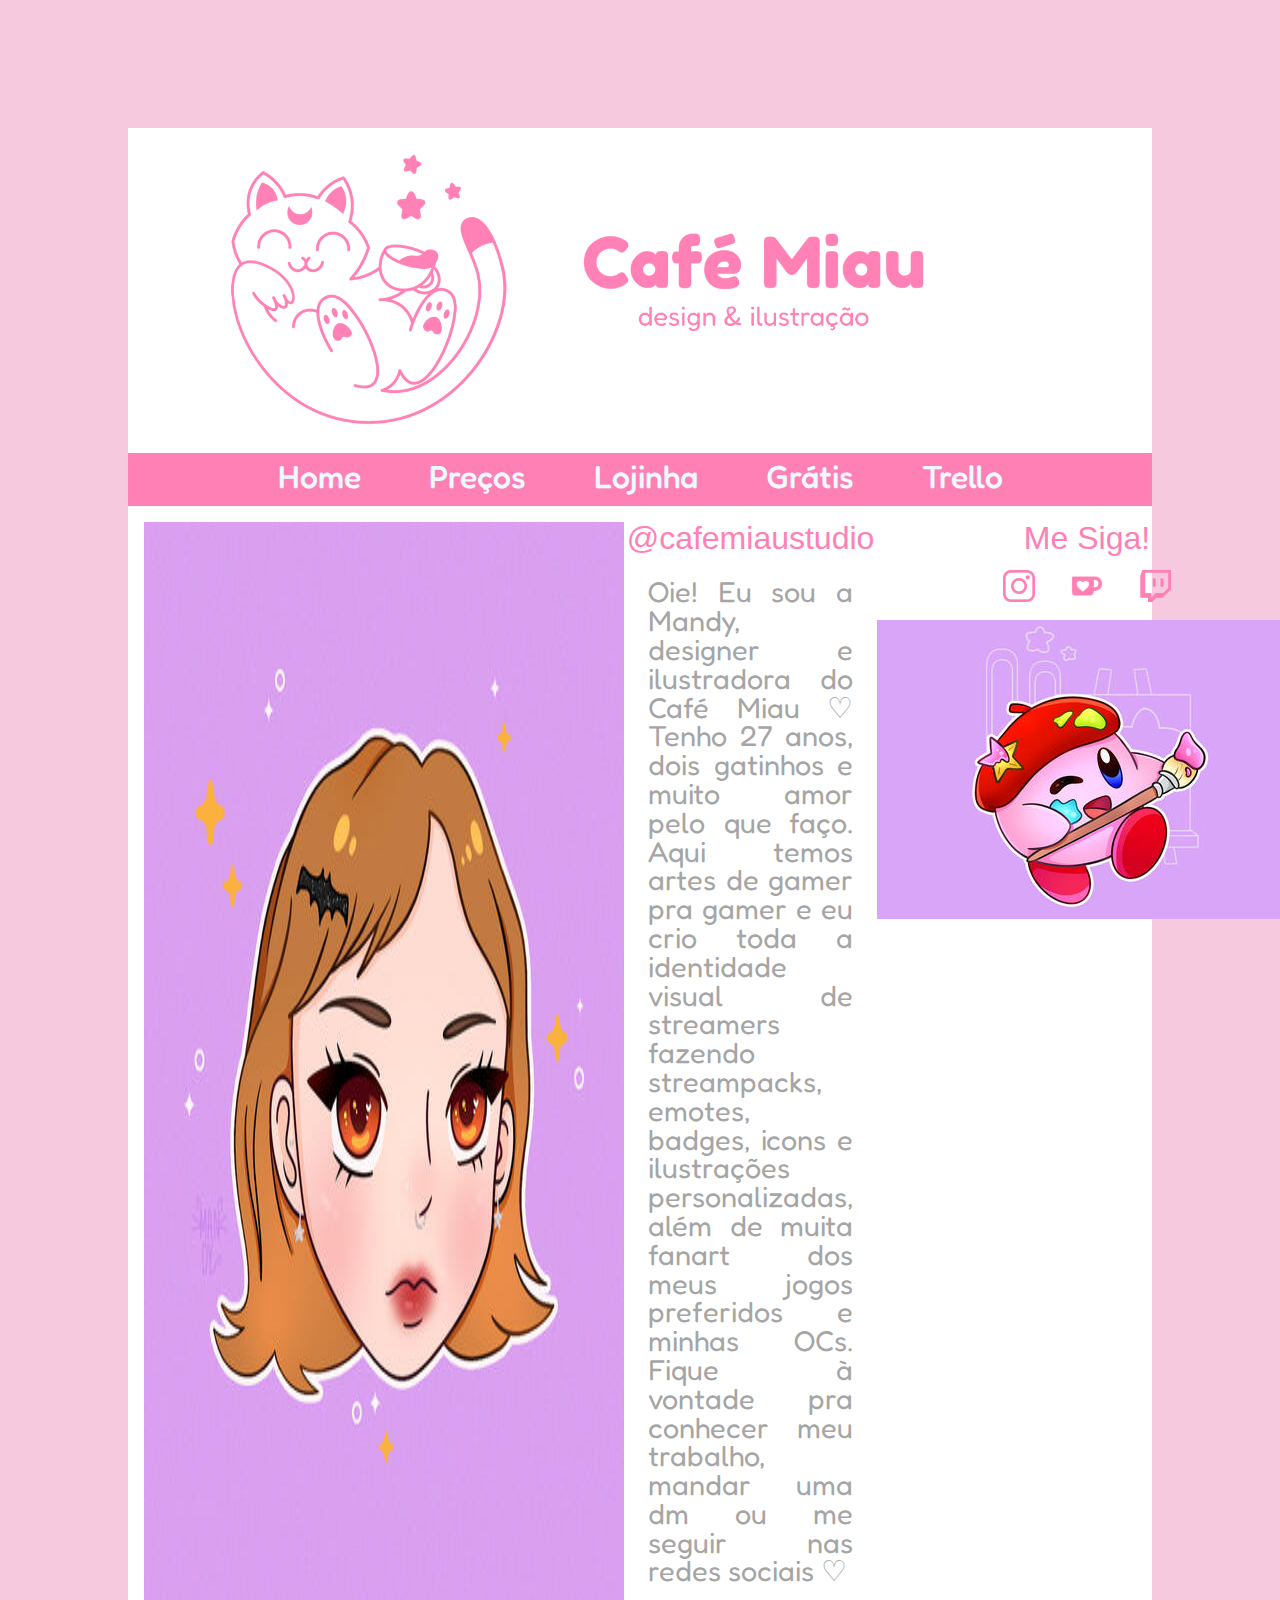
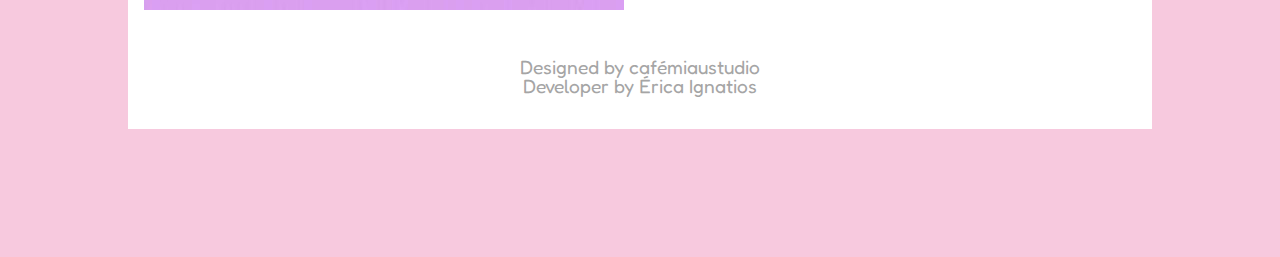
==== index.html @ a3ed338f "first commit" ====
<!DOCTYPE html>
<html lang="pt-br">

<head>
    <meta charset="UTF-8">
    <meta name="viewport" content="width=device-width, initial-scale=1.0">
    <title>Café Miau Studio</title>
    <link rel="stylesheet" href="./reset.css">
    <link rel="stylesheet" href="./style.css">
</head>

<body>
    <header class="cabecalho">
        <img class="cabecalho__banner" src="./assets/image02.png" alt="Logo Café Miau Studio">

        <nav class="menu">
            <ul>
                <li class="menu__item"><a class="menu_link" href="#">Home</a></li>
                <li class="menu__item"><a class="menu_link" href="#">Preços</a></li>
                <li class="menu__item"><a class="menu_link" href="https://ko-fi.com/cafemiaustudio/shop" target="_blank">Lojinha</a></li>
                <li class="menu__item"><a class="menu_link" href="https://ko-fi.com/cafemiaustudio/shop/freebies" target="_blank">Grátis</a></li>
                <li class="menu__item"><a class="menu_link" href="https://trello.com/b/byEwQOqZ/mandys-commissions" target="_blank">Trello</a></li>
            </ul>
        </nav>
    </header>

    <section class="about">
        <img src="./assets/image04.jpg" alt="Desenho da Mandy">
        <div class="about__texto">
            <h6>@cafemiaustudio</h6>
            <p class="about__texto-paragrafo">Oie! Eu sou a Mandy, designer e ilustradora do Café Miau ♡ Tenho 27 anos,
                dois
                gatinhos
                e muito amor pelo que faço. Aqui temos artes de gamer pra gamer e eu crio toda a identidade visual de
                streamers fazendo streampacks, emotes, badges, icons e ilustrações personalizadas, além de muita fanart
                dos
                meus jogos preferidos e minhas OCs. Fique à vontade pra conhecer meu trabalho, mandar uma dm ou me
                seguir
                nas redes sociais ♡</p>
        </div>
        <div class="redes-sociais">
            <h6>Me Siga!</h6>

            <div class="redes-sociais-icons">
                <img class="redes-sociais-imagens" src="./assets/instagram (1).png" alt="Logo do Instagram">

                <img class="redes-sociais-imagens" src="./assets/ko-fi.png" alt="Logo do Ko-fi">

                <img class="redes-sociais-imagens" src="./assets/twitch (1).png" alt="Logo da Twitch">
            </div>


            <img src="./assets/image05.jpg" alt="Kirby ilustrado">
        </div>
    </section>

    <footer class="rodape">
        <p class="rodape__texto">Designed by cafémiaustudio</p>
        <p class="rodape__texto">Developer by Érica Ignatios</p>
    </footer>
</body>

</html>
---- style.css ----
@import url('https://fonts.googleapis.com/css2?family=Fredoka:wght@300..700&display=swap');

@import url('https://fonts.googleapis.com/css?family=Fredoka One' rel='stylesheet');

:root {
    --cor-primaria: #ff80b5;
    --cor-background: #f7c9de;
    --cor-texto: #a5a5a5;
    --fonte-texto: "Fredoka", sans-serif;
    --fonte-titulo: "Fredoka One", sans-serif;
}

body {
    font-family: var(--fonte-texto);
    text-align: justify;
    background: var(--cor-background);
    
}

header {
    background: white;
    margin: 8rem;
    margin-bottom: 0;
}

.cabecalho__banner {
    max-width: 100vh;
}

.menu {
    background: var(--cor-primaria);
    line-height: 3rem;
    display: flex;
    flex-direction: row;
    justify-content: center;
}

.menu__item {
    display: inline;
    padding: 2rem;
    justify-content: space-around;
}


.menu_link {
    color: aliceblue;
    text-decoration: none;
    font-size: 2rem;
    font-weight: 500;
}

/* menu em celular */

@media(max-width: 600px) {
    .menu {
        background: var(--cor-primaria);
        display: flex;
    }

    .menu_link {
        color: aliceblue;
        text-decoration: none;
        font-size: 1.5rem;

    }
}

.about {
    background: white;
    margin: 8rem;
    margin-top: 0;
    margin-bottom: 0;
    padding: 1rem;
    display: flex;
}

h6 {
    color: var(--cor-primaria);
    font-size: 2rem;
    font-weight: 500;
    font-family: var(--fonte-titulo);
    text-align: center;
}

.about__texto-paragrafo{
    font-size: 1.8rem;
    padding: 1.5rem;
    color: var(--cor-texto);
    
}

.redes-sociais-imagens{
    display: inline;
    max-width:32px;
    max-height:32px;
    width: auto;
    height: auto;
    padding: 1rem;
}

.redes-sociais-icons{
    text-align: center;
}

.rodape{
    background: white;
    margin: 8rem;
    margin-top: 0;
    color: var(--cor-texto);
    text-align: center;
    padding: 2rem;
    font-size: 1.2rem;

}
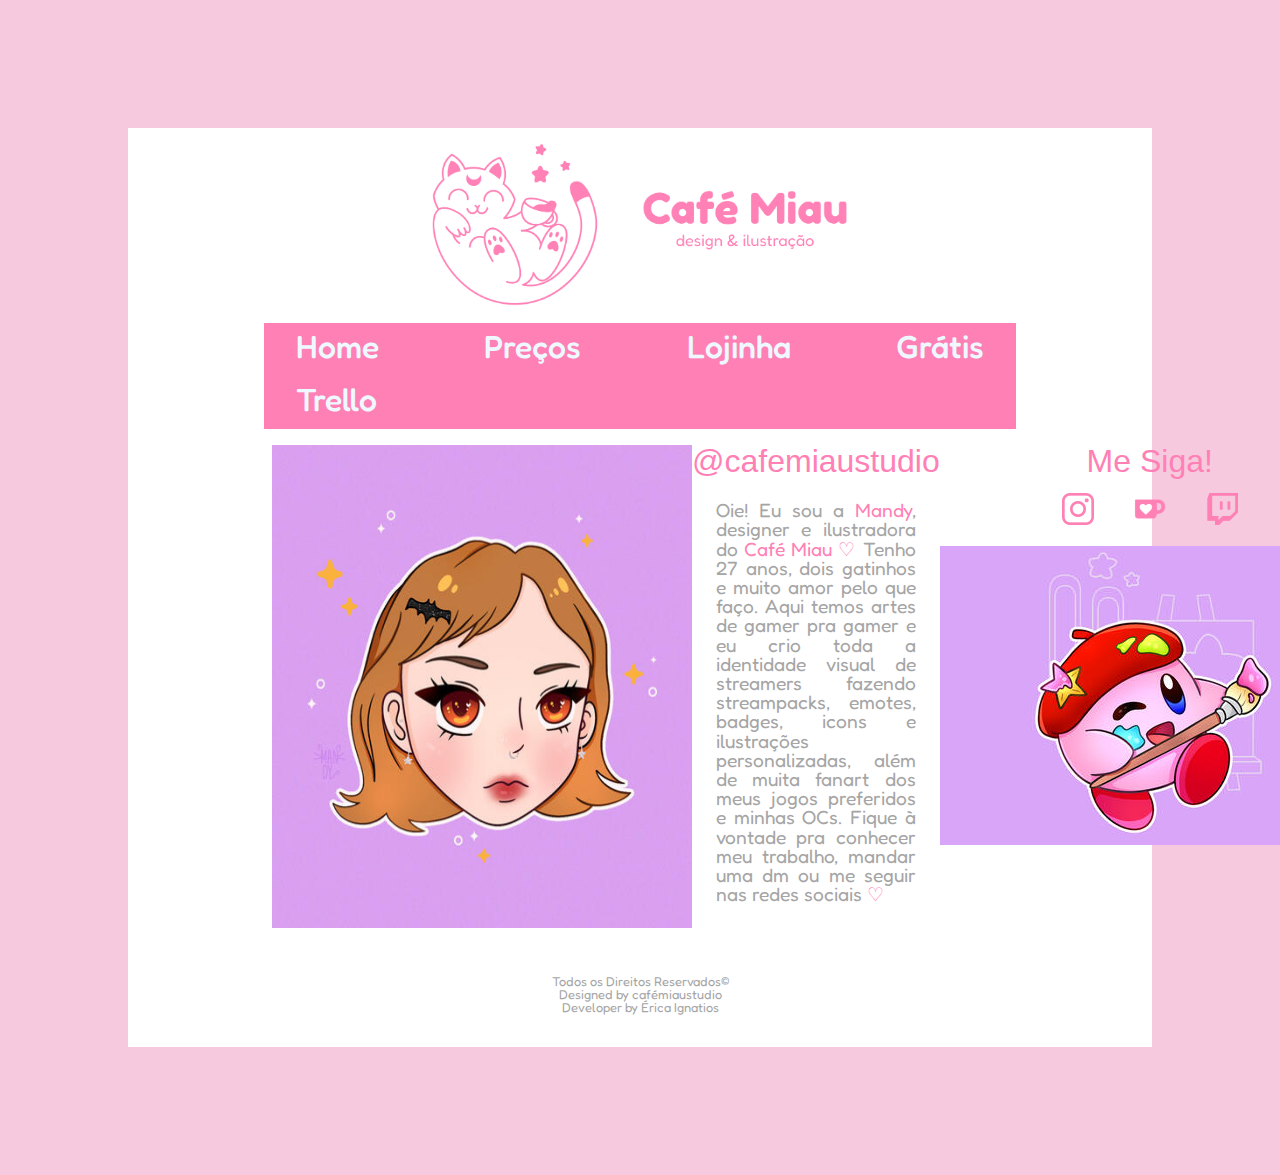
==== commit ea48e35b: "Organizando index html" ====
--- a/index.html
+++ b/index.html
@@ -4,60 +4,78 @@
 <head>
     <meta charset="UTF-8">
     <meta name="viewport" content="width=device-width, initial-scale=1.0">
+
+    <!-- <link rel="shortcut icon" href="./assets/Favicon.png" type="image/x-icon"> -->
     <title>Café Miau Studio</title>
+
     <link rel="stylesheet" href="./reset.css">
     <link rel="stylesheet" href="./style.css">
 </head>
 
 <body>
-    <header class="cabecalho">
-        <img class="cabecalho__banner" src="./assets/image02.png" alt="Logo Café Miau Studio">
+    <div class="inner">
+        <header class="cabecalho">
+            <img class="cabecalho__banner" src="./assets/image02.png" alt="Logo Café Miau Studio">
 
-        <nav class="menu">
-            <ul>
-                <li class="menu__item"><a class="menu_link" href="#">Home</a></li>
-                <li class="menu__item"><a class="menu_link" href="#">Preços</a></li>
-                <li class="menu__item"><a class="menu_link" href="https://ko-fi.com/cafemiaustudio/shop" target="_blank">Lojinha</a></li>
-                <li class="menu__item"><a class="menu_link" href="https://ko-fi.com/cafemiaustudio/shop/freebies" target="_blank">Grátis</a></li>
-                <li class="menu__item"><a class="menu_link" href="https://trello.com/b/byEwQOqZ/mandys-commissions" target="_blank">Trello</a></li>
-            </ul>
-        </nav>
-    </header>
+            <nav class="menu">
+                <ul>
+                    <li class="menu__item"><a class="menu_link" href="./index.html">Home</a></li>
+                    <li class="menu__item"><a class="menu_link" href="/precos.html">Preços</a></li>
+                    <li class="menu__item"><a class="menu_link" href="https://ko-fi.com/cafemiaustudio/shop"
+                            target="_blank">Lojinha</a></li>
+                    <li class="menu__item"><a class="menu_link" href="https://ko-fi.com/cafemiaustudio/shop/freebies"
+                            target="_blank">Grátis</a></li>
+                    <li class="menu__item"><a class="menu_link" href="https://trello.com/b/byEwQOqZ/mandys-commissions"
+                            target="_blank">Trello</a></li>
+                </ul>
+            </nav>
+        </header>
 
-    <section class="about">
-        <img src="./assets/image04.jpg" alt="Desenho da Mandy">
-        <div class="about__texto">
-            <h6>@cafemiaustudio</h6>
-            <p class="about__texto-paragrafo">Oie! Eu sou a Mandy, designer e ilustradora do Café Miau ♡ Tenho 27 anos,
-                dois
-                gatinhos
-                e muito amor pelo que faço. Aqui temos artes de gamer pra gamer e eu crio toda a identidade visual de
-                streamers fazendo streampacks, emotes, badges, icons e ilustrações personalizadas, além de muita fanart
-                dos
-                meus jogos preferidos e minhas OCs. Fique à vontade pra conhecer meu trabalho, mandar uma dm ou me
-                seguir
-                nas redes sociais ♡</p>
-        </div>
-        <div class="redes-sociais">
-            <h6>Me Siga!</h6>
+        <section class="about">
+            <img class="about__imagem" src="./assets/image04.jpg" alt="Desenho da Mandy">
+            <div class="about__texto">
+                <h6>@cafemiaustudio</h6>
+                <p class="about__texto-paragrafo">Oie! Eu sou a <span class="cor">Mandy</span>, designer e ilustradora
+                    do <span class="cor">Café Miau ♡ </span> Tenho 27 anos,
+                    dois
+                    gatinhos
+                    e muito amor pelo que faço. Aqui temos artes de gamer pra gamer e eu crio toda a identidade visual
+                    de
+                    streamers fazendo streampacks, emotes, badges, icons e ilustrações personalizadas, além de muita
+                    fanart
+                    dos
+                    meus jogos preferidos e minhas OCs. Fique à vontade pra conhecer meu trabalho, mandar uma dm ou me
+                    seguir
+                    nas redes sociais <span class="cor">♡</span></p>
+            </div>
+            <div class="redes-sociais">
+                <h6>Me Siga!</h6>
 
-            <div class="redes-sociais-icons">
-                <img class="redes-sociais-imagens" src="./assets/instagram (1).png" alt="Logo do Instagram">
+                <div class="redes-sociais-icons">
+                    <a class="menu_link" href="https://www.instagram.com/cafemiaustudio/" target="_blank"><img
+                            class="redes-sociais-imagens" src="./assets/instagram (1).png" alt="Logo do Instagram">
+                    </a>
 
-                <img class="redes-sociais-imagens" src="./assets/ko-fi.png" alt="Logo do Ko-fi">
+                    <a class="menu_link" href="https://ko-fi.com/cafemiaustudio/shop" target="_blank">
+                        <img class="redes-sociais-imagens" src="./assets/ko-fi.png" alt="Logo do Ko-fi">
+                    </a>
 
-                <img class="redes-sociais-imagens" src="./assets/twitch (1).png" alt="Logo da Twitch">
-            </div>
+                    <a class="menu_link" href="https://www.twitch.tv/mandyoquinhaaa" target="_blank">
+                        <img class="redes-sociais-imagens" src="./assets/twitch (1).png" alt="Logo da Twitch">
+                    </a>
+                </div>
 
 
-            <img src="./assets/image05.jpg" alt="Kirby ilustrado">
-        </div>
-    </section>
+                <img src="./assets/image05.jpg" alt="Kirby ilustrado">
+            </div>
+        </section>
 
-    <footer class="rodape">
-        <p class="rodape__texto">Designed by cafémiaustudio</p>
-        <p class="rodape__texto">Developer by Érica Ignatios</p>
-    </footer>
+        <footer class="rodape">
+            <p class="rodape__texto">Todos os Direitos Reservados©</p>
+            <p class="rodape__texto">Designed by cafémiaustudio</p>
+            <p class="rodape__texto">Developer by Érica Ignatios</p>
+        </footer>
+    </div>
 </body>
 
 </html>--- a/style.css
+++ b/style.css
@@ -14,17 +14,28 @@
     font-family: var(--fonte-texto);
     text-align: justify;
     background: var(--cor-background);
-    
+
 }
-
+.inner{
+    background: white;
+    width: 80%;
+    margin-left: 10%;
+}
 header {
     background: white;
     margin: 8rem;
     margin-bottom: 0;
 }
 
+.cor{
+    color: var(--cor-primaria);
+}
+
 .cabecalho__banner {
-    max-width: 100vh;
+    width: 70%;
+    margin-left:15%;
+    position: relative;
+    
 }
 
 .menu {
@@ -33,6 +44,9 @@
     display: flex;
     flex-direction: row;
     justify-content: center;
+    width: 98%;
+    margin-left: 1%;
+    
 }
 
 .menu__item {
@@ -47,6 +61,11 @@
     text-decoration: none;
     font-size: 2rem;
     font-weight: 500;
+}
+
+
+.menu_link:hover{
+    color: #fcc6dd;
 }
 
 /* menu em celular */
@@ -82,33 +101,47 @@
     text-align: center;
 }
 
-.about__texto-paragrafo{
-    font-size: 1.8rem;
+.about__texto-paragrafo {
+    flex-shrink:1;
+    font-size: 1.2rem;
     padding: 1.5rem;
     color: var(--cor-texto);
-    
+
 }
 
-.redes-sociais-imagens{
+.about__imagem{
+    display: block;
+    line-height: 0;
+    width: 420px;
+    height: auto;
+    position: relative;
+}
+
+.redes-sociais-imagens {
     display: inline;
-    max-width:32px;
-    max-height:32px;
+    max-width: 32px;
+    max-height: 32px;
     width: auto;
     height: auto;
     padding: 1rem;
 }
 
-.redes-sociais-icons{
+.redes-sociais-imagens:hover {
+    opacity: 0.3;
+    cursor: pointer
+}
+
+.redes-sociais-icons {
     text-align: center;
 }
 
-.rodape{
+.rodape {
     background: white;
     margin: 8rem;
     margin-top: 0;
     color: var(--cor-texto);
     text-align: center;
     padding: 2rem;
-    font-size: 1.2rem;
+    font-size: 0.8rem;
 
-}
+}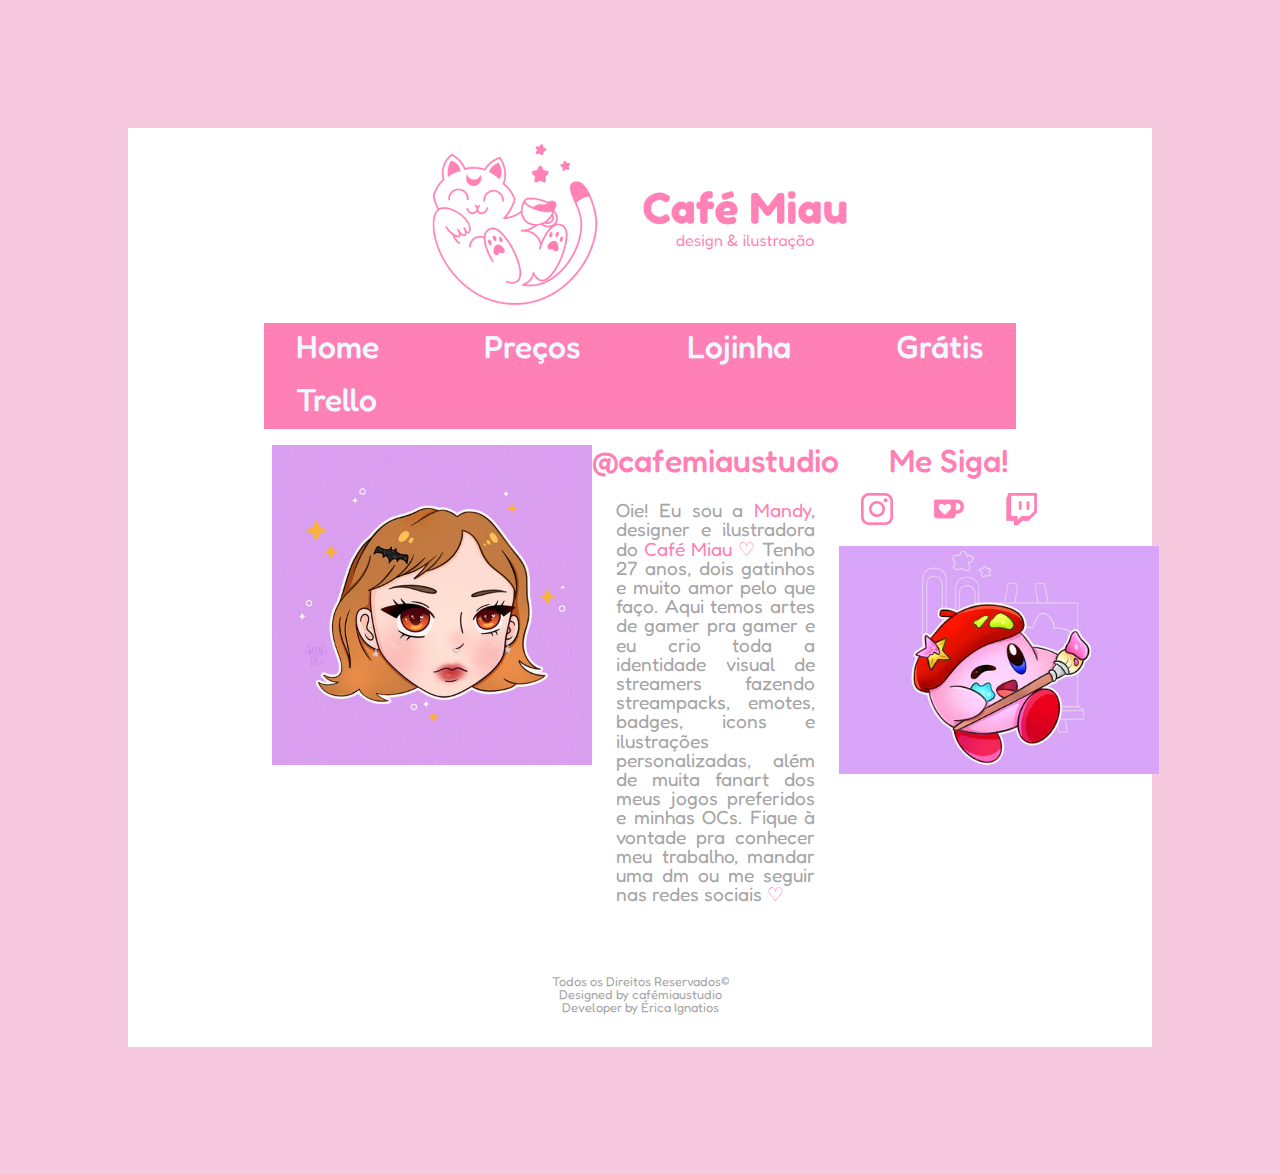
==== commit a79ebb27: "melhorando a responsividade do index" ====
--- a/index.html
+++ b/index.html
@@ -66,7 +66,7 @@
                 </div>
 
 
-                <img src="./assets/image05.jpg" alt="Kirby ilustrado">
+                <img class="kirby" src="./assets/image05.jpg" alt="Kirby ilustrado">
             </div>
         </section>
 
--- a/style.css
+++ b/style.css
@@ -1,6 +1,6 @@
 @import url('https://fonts.googleapis.com/css2?family=Fredoka:wght@300..700&display=swap');
 
-@import url('https://fonts.googleapis.com/css?family=Fredoka One' rel='stylesheet');
+@import url('https://fonts.googleapis.com/css?family=Fredoka One');
 
 :root {
     --cor-primaria: #ff80b5;
@@ -70,7 +70,7 @@
 
 /* menu em celular */
 
-@media(max-width: 600px) {
+/* @media(max-width: 600px) {
     .menu {
         background: var(--cor-primaria);
         display: flex;
@@ -82,7 +82,7 @@
         font-size: 1.5rem;
 
     }
-}
+} */
 
 .about {
     background: white;
@@ -112,9 +112,18 @@
 .about__imagem{
     display: block;
     line-height: 0;
-    width: 420px;
-    height: auto;
+    width: 320px;
+    height: 320px;
     position: relative;
+}
+
+.redes-sociais{
+    width: 30%;
+}
+
+.kirby{
+    position: relative;
+    width: 320px;
 }
 
 .redes-sociais-imagens {
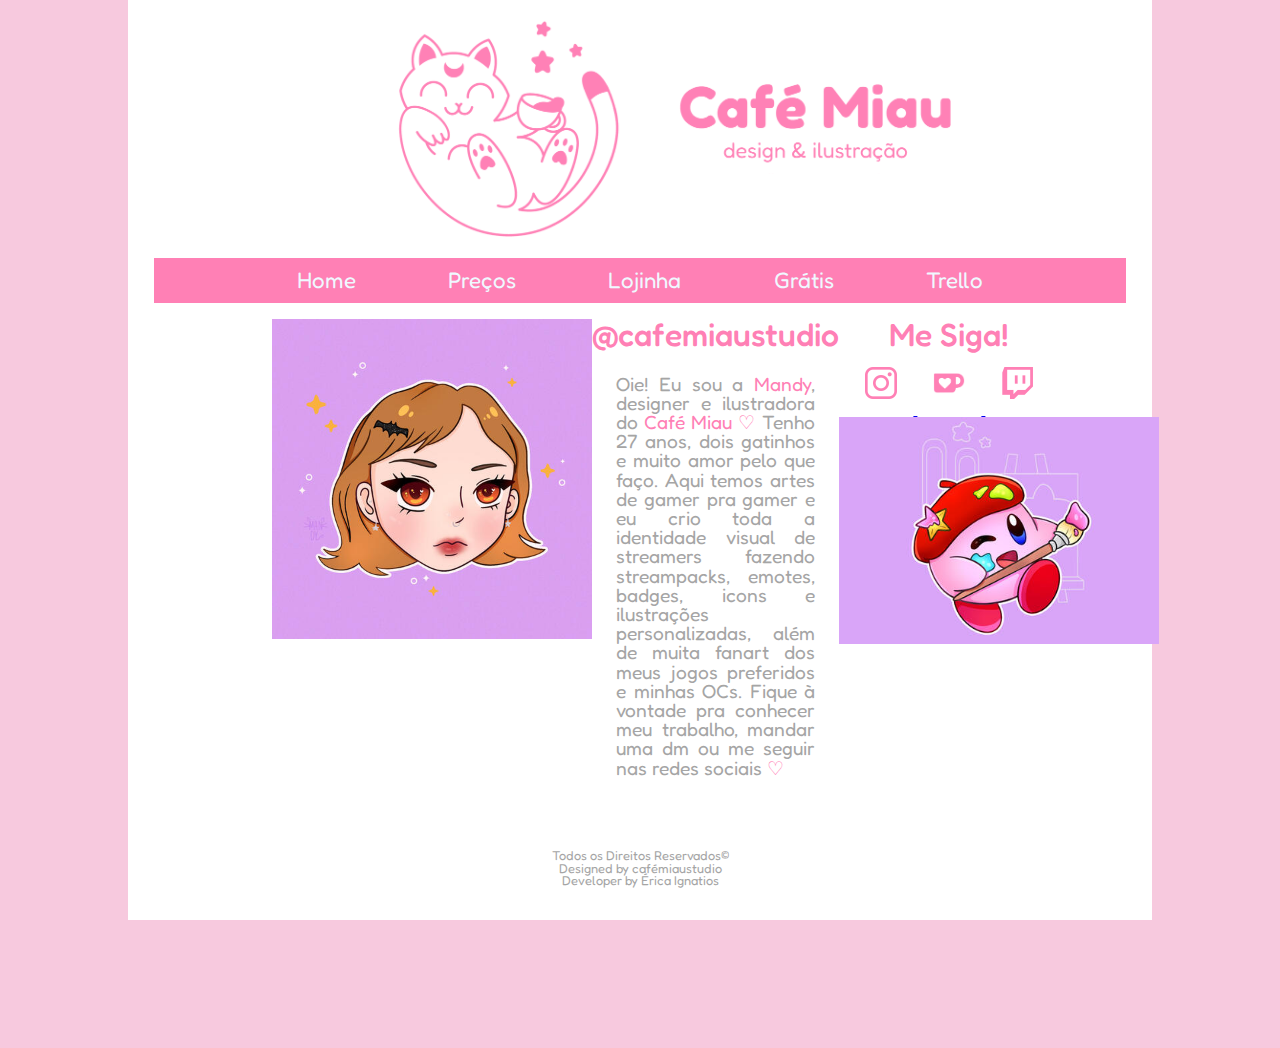
==== commit b657c368: "index html versao mobile, acrescentando menu hamburger" ====
--- a/index.html
+++ b/index.html
@@ -14,21 +14,30 @@
 
 <body>
     <div class="inner">
-        <header class="cabecalho">
-            <img class="cabecalho__banner" src="./assets/image02.png" alt="Logo Café Miau Studio">
+        <div class="cabecalho+menu">
+            <header class="cabecalho">
+                <img class="cabecalho__banner" src="./assets/image02.png" alt="Logo Café Miau Studio">
+                <nav class="menu-hamburger">
 
-            <nav class="menu">
-                <ul>
-                    <li class="menu__item"><a class="menu_link" href="./index.html">Home</a></li>
-                    <li class="menu__item"><a class="menu_link" href="/precos.html">Preços</a></li>
-                    <li class="menu__item"><a class="menu_link" href="https://ko-fi.com/cafemiaustudio/shop"
-                            target="_blank">Lojinha</a></li>
-                    <li class="menu__item"><a class="menu_link" href="https://ko-fi.com/cafemiaustudio/shop/freebies"
-                            target="_blank">Grátis</a></li>
-                    <li class="menu__item"><a class="menu_link" href="https://trello.com/b/byEwQOqZ/mandys-commissions"
-                            target="_blank">Trello</a></li>
-                </ul>
-            </nav>
+                    <input id="menu-hamburguer" type="checkbox" />
+                    <label for="menu-hamburguer">
+                        <div class="menu">
+                            <span class="hamburguer"></span>
+                        </div>
+                    </label>
+
+                    <ul class="menu-hamburguer-elements show">
+                        <li class="menu__item"><a class="menu_link" href="./index.html">Home</a></li>
+                        <li class="menu__item"><a class="menu_link" href="/precos.html">Preços</a></li>
+                        <li class="menu__item"><a class="menu_link" href="https://ko-fi.com/cafemiaustudio/shop"
+                                target="_blank">Lojinha</a></li>
+                        <li class="menu__item"><a class="menu_link"
+                                href="https://ko-fi.com/cafemiaustudio/shop/freebies" target="_blank">Grátis</a></li>
+                        <li class="menu__item"><a class="menu_link"
+                                href="https://trello.com/b/byEwQOqZ/mandys-commissions" target="_blank">Trello</a></li>
+                    </ul>
+                </nav>
+        </div>
         </header>
 
         <section class="about">
--- a/style.css
+++ b/style.css
@@ -21,11 +21,22 @@
     width: 80%;
     margin-left: 10%;
 }
-header {
+
+header{
+    width: 100%;
+    height: 10%;
+    display: flex;
+    align-items: center;
+    justify-content: center;
+    flex-direction: column;
+    color: whitesmoke;
+    /* background-color:  rgba(23, 23, 23, .4); */
+}
+/* header {
     background: white;
     margin: 8rem;
     margin-bottom: 0;
-}
+} */
 
 .cor{
     color: var(--cor-primaria);
@@ -33,12 +44,45 @@
 
 .cabecalho__banner {
     width: 70%;
-    margin-left:15%;
+    margin-left:7%;
     position: relative;
-    
-}
-
-.menu {
+    background-color: white;
+    
+}
+.menu-hamburger{
+    width: 95%;
+
+    display: flex;
+    justify-content: center;
+    background-color: var(--cor-primaria);
+}
+
+.menu-hamburguer-elements{
+    display: flex;
+    width: 80%;
+    height: 5vh;
+    justify-content: space-around;
+    align-items: center;
+}
+
+.menu-hamburguer-elements li{
+    list-style: none;
+    font-size: 1.4rem;
+    margin: 2rem 0;
+    font-size: 1.4rem;
+    list-style: none;
+}
+
+.menu-hamburguer-elements a{
+    color: aliceblue;
+    text-decoration: none;
+}
+
+.menu-hamburguer-elements a:hover{
+    color: #fcc6dd;
+}
+
+/* .menu-hamburguer {
     background: var(--cor-primaria);
     line-height: 3rem;
     display: flex;
@@ -66,23 +110,123 @@
 
 .menu_link:hover{
     color: #fcc6dd;
-}
-
-/* menu em celular */
-
-/* @media(max-width: 600px) {
-    .menu {
-        background: var(--cor-primaria);
-        display: flex;
-    }
-
-    .menu_link {
-        color: aliceblue;
-        text-decoration: none;
-        font-size: 1.5rem;
-
-    }
 } */
+
+/* BOTÃO MENU HAMBURGUER */
+.menu {
+    background-color: var(--cor-primaria);
+    width: 60px;
+    height: 60px;
+    margin: 1rem 1rem;
+    border-radius: 5px;
+    cursor: pointer;
+    display: none;
+}
+  
+.hamburguer {
+    position: relative;
+    display: block;
+    background: #fff;
+    width: 30px;
+    height: 2px;
+    top: 29px;
+    left: 15px;
+    transition: 0.5s ease-in-out;
+}
+  
+.hamburguer:before,
+.hamburguer:after {
+    background: #ffff;
+    content: '';
+    display: block;
+    width: 100%;
+    height: 100%;
+    position: absolute;
+    transition: 0.5s ease-in-out;
+}
+  
+.hamburguer:before {
+    top: -10px;
+}
+  
+.hamburguer:after {
+    bottom: -10px;
+}
+  
+input {
+    display: none;
+}
+
+/* rotação dos elementos do span */
+input:checked ~ label .hamburguer {
+    transform: rotate(45deg);
+}
+
+input:checked ~ label .hamburguer:before {
+    transform: rotate(90deg);
+    top: 0;
+}
+  
+input:checked ~ label .hamburguer:after {
+    transform: rotate(90deg);
+    bottom: 0;
+}
+
+input:checked ~ .menu-hamburguer-elements{
+    left: 0;
+}
+
+/* ATIVANDO O BOTÃO HAMBURGUER QUANDO O TAMANHO DA TELA ATINGIR 600PX */
+@media (max-width: 735px){
+    
+    /* header{
+        height: 20%;
+    } */
+
+    .menu-hamburguer-elements a:hover{
+        color: #fcc6dd;
+    }
+    
+    .menu-hamburger{
+        margin: 16px;
+        order: -1;
+        display: flex;
+        width: 15%;
+        flex-direction: column;
+        align-self: flex-start;
+        overflow: auto;
+        z-index: 1;
+        color: white
+    }
+
+    .menu-hamburguer-elements{
+        width: 60%;
+        height: 100%;
+        background-color: var(--cor-primaria);
+        position: fixed;
+        left: -60%;
+        top: 0;
+    
+        transition: left cubic-bezier(1,0,0,1) .8s;
+        
+        display: flex;
+        align-items: center;
+        flex-direction: column;
+        justify-content: center;
+    
+        padding-top: 15vh;
+    
+        z-index: -1;
+    }
+
+    .menu{
+        display: flex;
+        height: 60px;
+        width: 60px;
+        
+    }
+
+}
 
 .about {
     background: white;
@@ -153,4 +297,65 @@
     padding: 2rem;
     font-size: 0.8rem;
 
+}
+
+@media (max-width: 735px){
+
+    .cabecalho{
+        display: flex;
+        flex-direction: row;
+    }
+
+    .cabecalho+menu{
+        display: flex;
+        flex-direction: row;
+    }
+    .cabecalho__banner{
+        margin-left:0;
+        width: 70%;   
+    }
+
+    .about{
+        display: flex;
+        flex-direction: column;
+        margin: 1rem;
+    }
+
+    .about__imagem{
+       
+        margin-left: 2.5%;
+        width: 95%;
+        height: 95%;
+        /* margin-right: 10%; */
+       
+    }
+
+    .about__texto h6{
+        font-size: 1.5rem;
+        margin-top: 16px;
+        width: 95%;
+    }
+
+    .about__texto-paragrafo{
+        width: 95%;
+        font-size: 1rem;
+        padding: 16px;
+    }
+
+    .redes-sociais h6{
+        font-size: 1.5rem;
+        margin-top: 16px;
+        width: 500px;
+        align-items: center;
+        text-align: center;
+    }
+
+    .redes-sociais-icons{
+        width: 500px;
+    }
+    .kirby{
+        margin-left: 2.5%;
+        width: 480px;
+
+    }
 }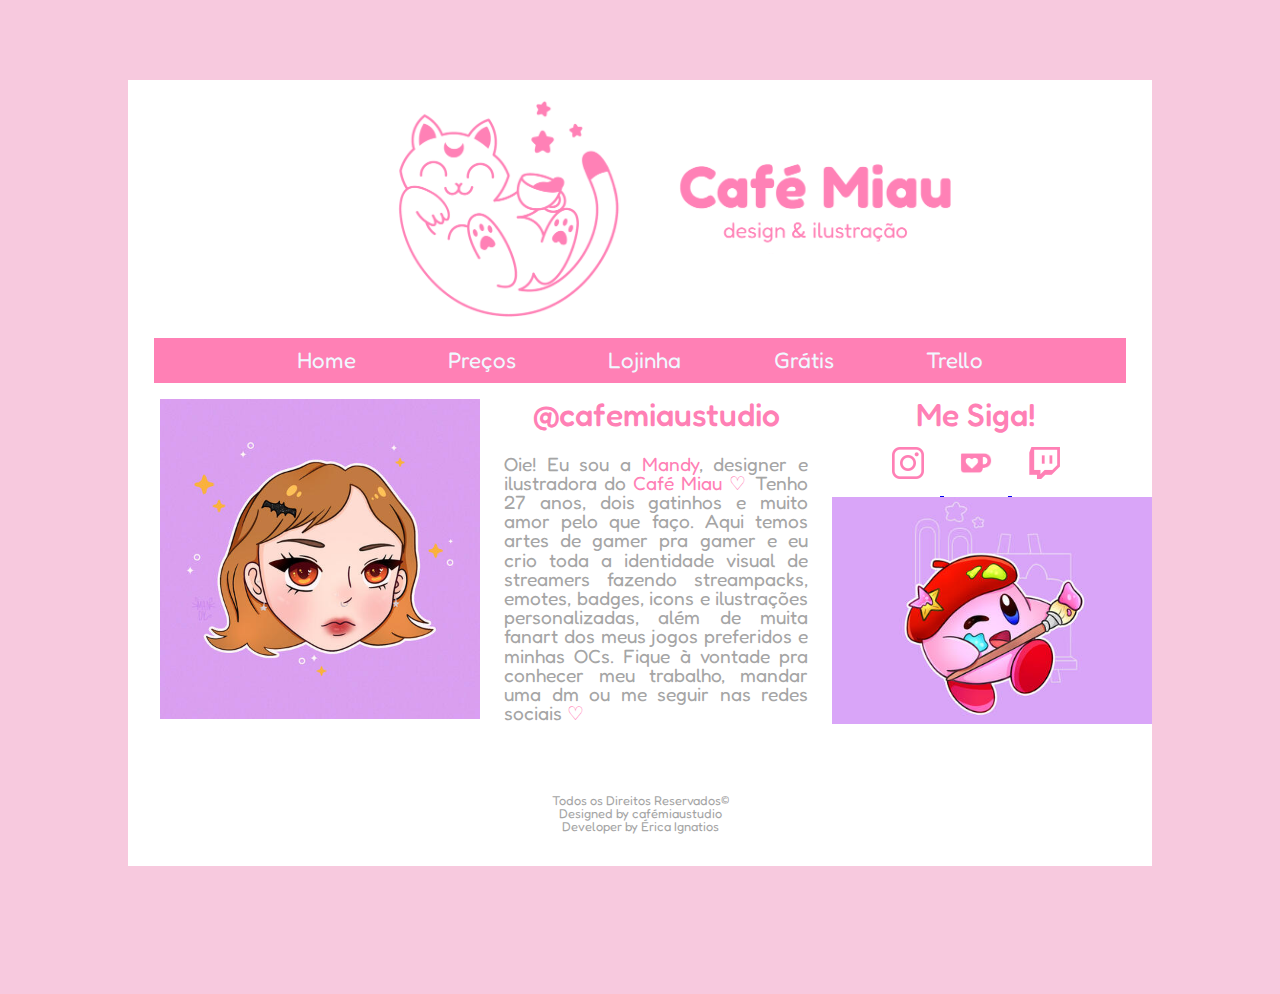
==== commit 66e98065: "Estilização página preços" ====
--- a/index.html
+++ b/index.html
@@ -9,7 +9,9 @@
     <title>Café Miau Studio</title>
 
     <link rel="stylesheet" href="./reset.css">
+
     <link rel="stylesheet" href="./style.css">
+
 </head>
 
 <body>
@@ -17,6 +19,7 @@
         <div class="cabecalho+menu">
             <header class="cabecalho">
                 <img class="cabecalho__banner" src="./assets/image02.png" alt="Logo Café Miau Studio">
+                
                 <nav class="menu-hamburger">
 
                     <input id="menu-hamburguer" type="checkbox" />
--- a/style.css
+++ b/style.css
@@ -20,6 +20,7 @@
     background: white;
     width: 80%;
     margin-left: 10%;
+    margin-top: 5rem;
 }
 
 header{
@@ -230,7 +231,7 @@
 
 .about {
     background: white;
-    margin: 8rem;
+    margin: 1rem;
     margin-top: 0;
     margin-bottom: 0;
     padding: 1rem;
@@ -301,6 +302,10 @@
 
 @media (max-width: 735px){
 
+    .inner{
+        margin-top: 0;
+    }
+
     .cabecalho{
         display: flex;
         flex-direction: row;
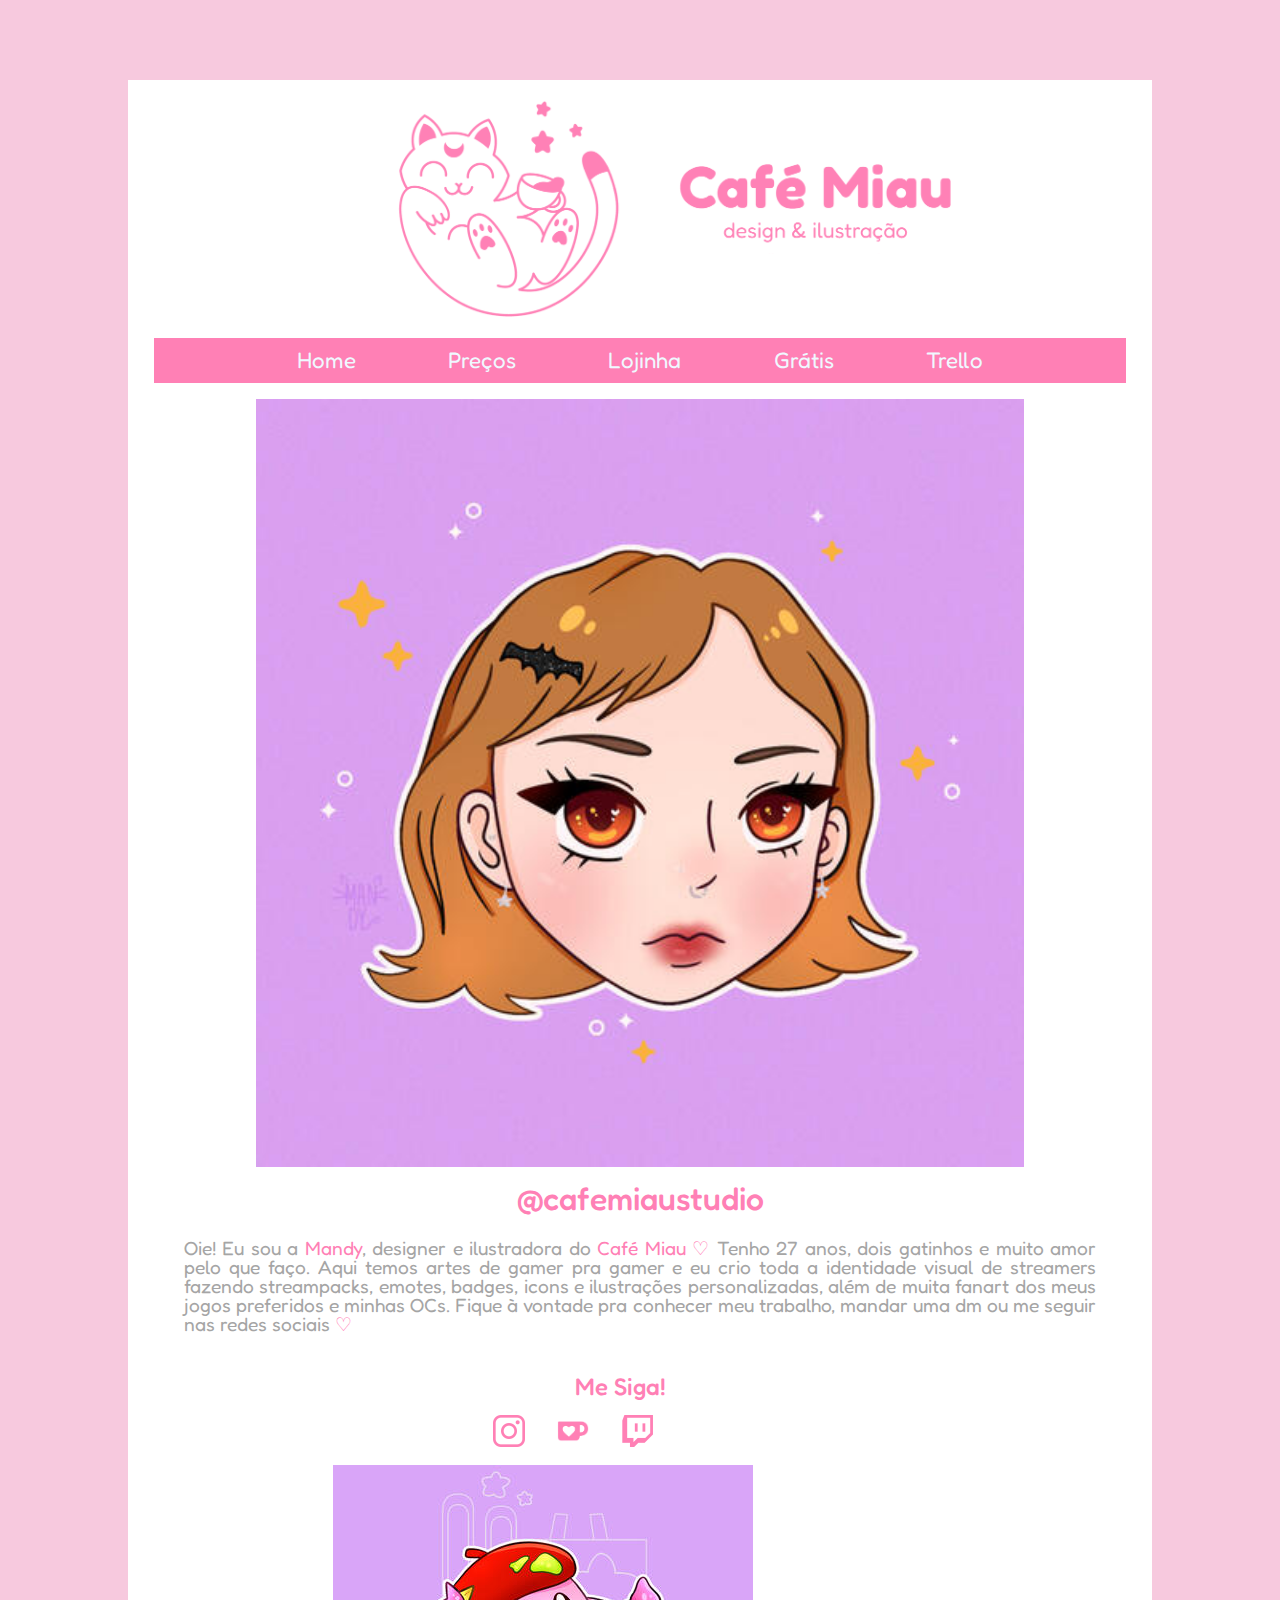
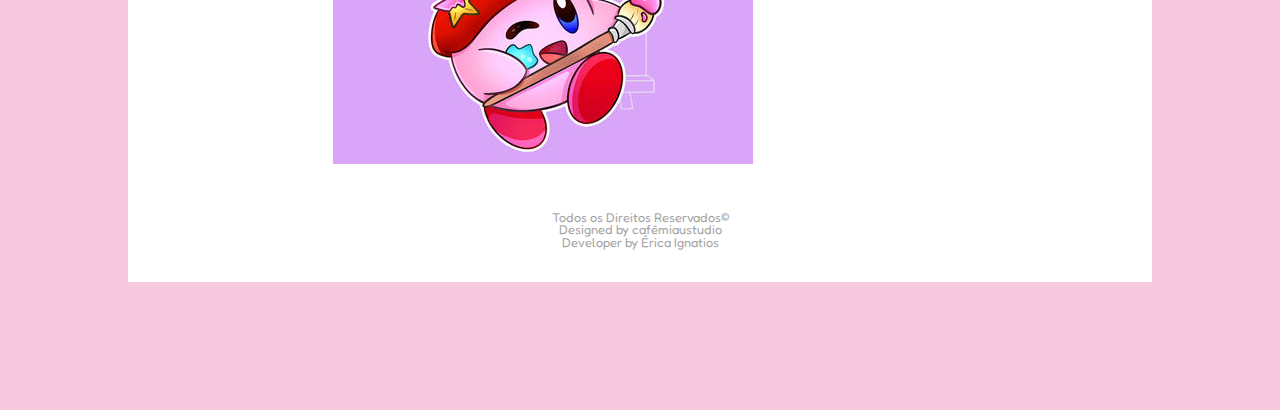
==== commit 492b8648: "melhorando responsividade" ====
--- a/index.html
+++ b/index.html
@@ -77,8 +77,9 @@
                     </a>
                 </div>
 
-
+                <div class="container__kirby">
                 <img class="kirby" src="./assets/image05.jpg" alt="Kirby ilustrado">
+            </div>
             </div>
         </section>
 
--- a/style.css
+++ b/style.css
@@ -50,6 +50,10 @@
     background-color: white;
     
 }
+
+.menu_link{
+    color: white;
+}
 .menu-hamburger{
     width: 95%;
 
@@ -353,14 +357,63 @@
         width: 500px;
         align-items: center;
         text-align: center;
+        margin-left: 100px;
     }
 
     .redes-sociais-icons{
         width: 500px;
+        margin-left: 0;
     }
     .kirby{
-        margin-left: 2.5%;
-        width: 480px;
-
+        margin-left: 0px;
+        width: 250px;
+
+
+    }
+
+}
+
+/* (min-width: 736px) and */
+@media ( max-width: 1300px){
+    .about{
+        display: block;
+    }
+
+
+    .about__imagem{
+        margin-left: 10%;
+        width: 80%;
+        height: auto;
+        margin-bottom: 1rem;
+    }
+
+    .redes-sociais{
+        align-items: center; 
+        justify-content: center;
+    }
+
+    .redes-sociais-icons{
+        display: flex;
+        margin-left: 110%;
+    }
+
+    .container__kirby{
+        display: flex;
+    }
+    .kirby{
+        width: 200%;
+        align-items: center;
+        justify-content: center;
+        margin-left: 60%;
+        /* margin-left: 250px; */
+    }
+
+    .redes-sociais h6{
+        margin-left: 60%;
+        font-size: 1.5rem;
+        margin-top: 16px;
+        width: 200%;
+        align-items: center;
+        text-align: center;
     }
 }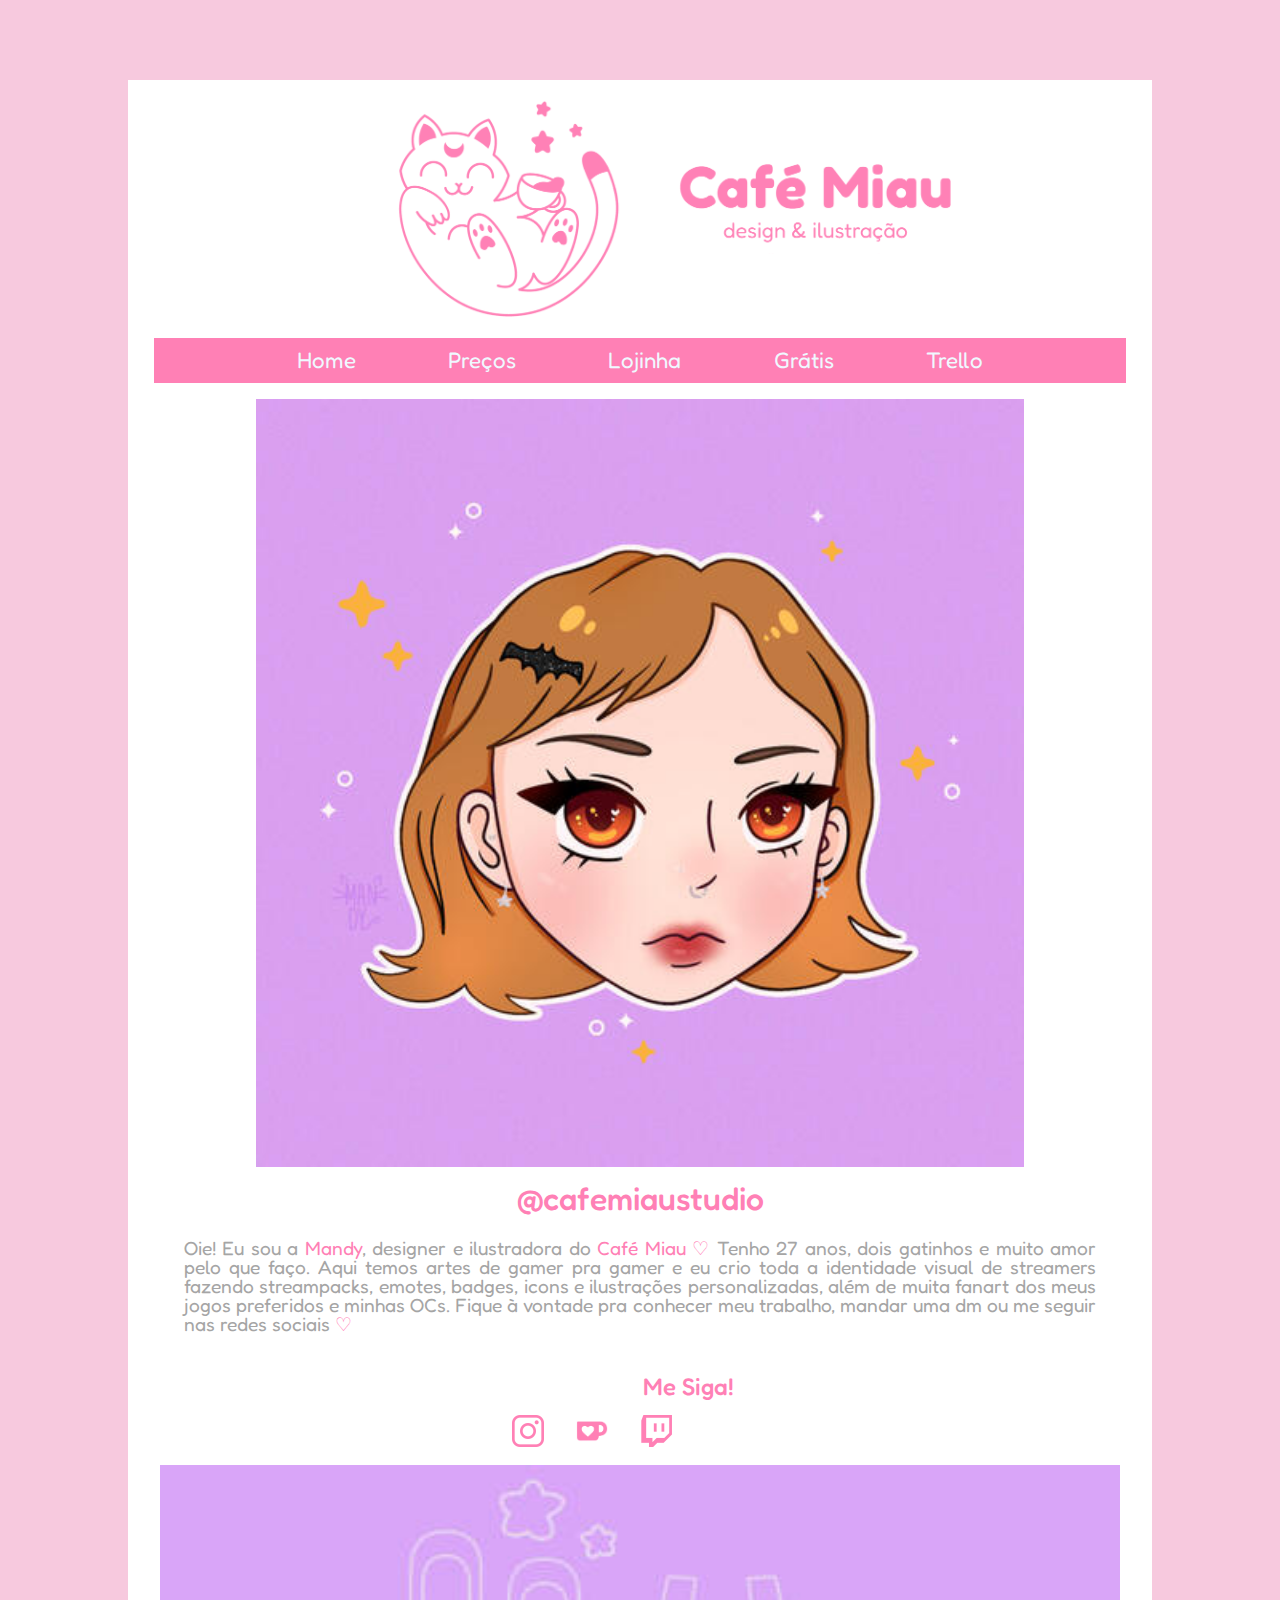
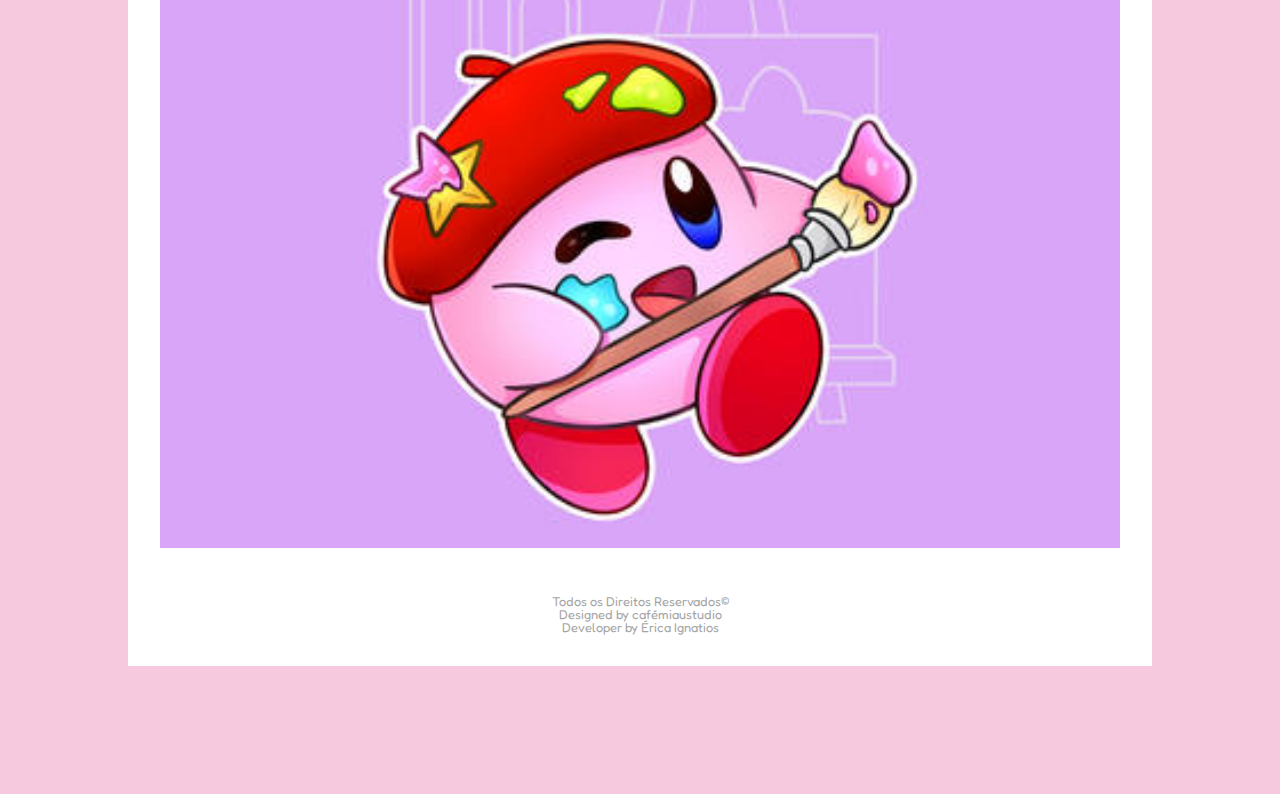
==== commit 2f2e7333: "add favicon" ====
--- a/index.html
+++ b/index.html
@@ -4,6 +4,7 @@
 <head>
     <meta charset="UTF-8">
     <meta name="viewport" content="width=device-width, initial-scale=1.0">
+    <link rel="icon" type="image/x-icon" href="./assets/icon amarelo.png">
 
     <!-- <link rel="shortcut icon" href="./assets/Favicon.png" type="image/x-icon"> -->
     <title>Café Miau Studio</title>
--- a/style.css
+++ b/style.css
@@ -16,14 +16,15 @@
     background: var(--cor-background);
 
 }
-.inner{
+
+.inner {
     background: white;
     width: 80%;
     margin-left: 10%;
     margin-top: 5rem;
 }
 
-header{
+header {
     width: 100%;
     height: 10%;
     display: flex;
@@ -33,28 +34,30 @@
     color: whitesmoke;
     /* background-color:  rgba(23, 23, 23, .4); */
 }
+
 /* header {
     background: white;
     margin: 8rem;
     margin-bottom: 0;
 } */
 
-.cor{
+.cor {
     color: var(--cor-primaria);
 }
 
 .cabecalho__banner {
     width: 70%;
-    margin-left:7%;
+    margin-left: 7%;
     position: relative;
     background-color: white;
-    
-}
-
-.menu_link{
+
+}
+
+.menu_link {
     color: white;
 }
-.menu-hamburger{
+
+.menu-hamburger {
     width: 95%;
 
     display: flex;
@@ -62,7 +65,7 @@
     background-color: var(--cor-primaria);
 }
 
-.menu-hamburguer-elements{
+.menu-hamburguer-elements {
     display: flex;
     width: 80%;
     height: 5vh;
@@ -70,7 +73,7 @@
     align-items: center;
 }
 
-.menu-hamburguer-elements li{
+.menu-hamburguer-elements li {
     list-style: none;
     font-size: 1.4rem;
     margin: 2rem 0;
@@ -78,12 +81,12 @@
     list-style: none;
 }
 
-.menu-hamburguer-elements a{
+.menu-hamburguer-elements a {
     color: aliceblue;
     text-decoration: none;
 }
 
-.menu-hamburguer-elements a:hover{
+.menu-hamburguer-elements a:hover {
     color: #fcc6dd;
 }
 
@@ -127,7 +130,7 @@
     cursor: pointer;
     display: none;
 }
-  
+
 .hamburguer {
     position: relative;
     display: block;
@@ -138,7 +141,7 @@
     left: 15px;
     transition: 0.5s ease-in-out;
 }
-  
+
 .hamburguer:before,
 .hamburguer:after {
     background: #ffff;
@@ -149,50 +152,50 @@
     position: absolute;
     transition: 0.5s ease-in-out;
 }
-  
+
 .hamburguer:before {
     top: -10px;
 }
-  
+
 .hamburguer:after {
     bottom: -10px;
 }
-  
+
 input {
     display: none;
 }
 
 /* rotação dos elementos do span */
-input:checked ~ label .hamburguer {
+input:checked~label .hamburguer {
     transform: rotate(45deg);
 }
 
-input:checked ~ label .hamburguer:before {
+input:checked~label .hamburguer:before {
     transform: rotate(90deg);
     top: 0;
 }
-  
-input:checked ~ label .hamburguer:after {
+
+input:checked~label .hamburguer:after {
     transform: rotate(90deg);
     bottom: 0;
 }
 
-input:checked ~ .menu-hamburguer-elements{
+input:checked~.menu-hamburguer-elements {
     left: 0;
 }
 
 /* ATIVANDO O BOTÃO HAMBURGUER QUANDO O TAMANHO DA TELA ATINGIR 600PX */
-@media (max-width: 735px){
-    
+@media (max-width: 735px) {
+
     /* header{
         height: 20%;
     } */
 
-    .menu-hamburguer-elements a:hover{
+    .menu-hamburguer-elements a:hover {
         color: #fcc6dd;
     }
-    
-    .menu-hamburger{
+
+    .menu-hamburger {
         margin: 16px;
         order: -1;
         display: flex;
@@ -204,31 +207,31 @@
         color: white
     }
 
-    .menu-hamburguer-elements{
+    .menu-hamburguer-elements {
         width: 60%;
         height: 100%;
         background-color: var(--cor-primaria);
         position: fixed;
         left: -60%;
         top: 0;
-    
-        transition: left cubic-bezier(1,0,0,1) .8s;
-        
+
+        transition: left cubic-bezier(1, 0, 0, 1) .8s;
+
         display: flex;
         align-items: center;
         flex-direction: column;
         justify-content: center;
-    
+
         padding-top: 15vh;
-    
+
         z-index: -1;
     }
 
-    .menu{
+    .menu {
         display: flex;
         height: 60px;
         width: 60px;
-        
+
     }
 
 }
@@ -251,14 +254,14 @@
 }
 
 .about__texto-paragrafo {
-    flex-shrink:1;
+    flex-shrink: 1;
     font-size: 1.2rem;
     padding: 1.5rem;
     color: var(--cor-texto);
 
 }
 
-.about__imagem{
+.about__imagem {
     display: block;
     line-height: 0;
     width: 320px;
@@ -266,11 +269,11 @@
     position: relative;
 }
 
-.redes-sociais{
+.redes-sociais {
     width: 30%;
 }
 
-.kirby{
+.kirby {
     position: relative;
     width: 320px;
 }
@@ -304,111 +307,222 @@
 
 }
 
-@media (max-width: 735px){
-
-    .inner{
+@media (min-width: 321px) and (max-width: 735px) {
+
+    .inner {
         margin-top: 0;
     }
 
-    .cabecalho{
+    .cabecalho {
         display: flex;
         flex-direction: row;
     }
 
-    .cabecalho+menu{
+    .cabecalho+menu {
         display: flex;
         flex-direction: row;
     }
-    .cabecalho__banner{
-        margin-left:0;
-        width: 70%;   
-    }
-
-    .about{
+
+    .cabecalho__banner {
+        margin-left: 0;
+        width: 70%;
+    }
+
+    .about {
         display: flex;
         flex-direction: column;
         margin: 1rem;
     }
 
-    .about__imagem{
-       
+    .about__imagem {
+
         margin-left: 2.5%;
         width: 95%;
         height: 95%;
         /* margin-right: 10%; */
-       
-    }
-
-    .about__texto h6{
+
+    }
+
+    .about__texto h6 {
         font-size: 1.5rem;
         margin-top: 16px;
         width: 95%;
     }
 
-    .about__texto-paragrafo{
+    .about__texto-paragrafo {
         width: 95%;
         font-size: 1rem;
         padding: 16px;
     }
 
-    .redes-sociais h6{
+    .redes-sociais h6 {
         font-size: 1.5rem;
         margin-top: 16px;
-        width: 500px;
+        width: 250px;
         align-items: center;
         text-align: center;
-        margin-left: 100px;
-    }
-
-    .redes-sociais-icons{
-        width: 500px;
+        /* margin-left: 100px; */
+    }
+
+    .redes-sociais-icons {
+        width: 250px;
         margin-left: 0;
-    }
-    .kirby{
-        margin-left: 0px;
+        margin-left: 10%;
+        align-items: center;
+        text-align: center;
+    }
+
+    /* .kirby {
+        margin-left: 90%;
         width: 250px;
-
-
+    } */
+
+
+    .container__kirby {
+        display: flex;
+    }
+
+    .kirby {
+        width: 300%;
+        align-items: center;
+        justify-content: center;
+        margin-left: 30%;
+        /* margin-left: 250px; */
+    }
+
+    .menu-hamburger {
+        overflow: unset;
+    }
+
+    .menu {
+        margin: 0 0;
+    }
+
+    /* .redes-sociais-icons {
+        display: flex;
+        margin-left: 10%;
+    } */
+
+    .rodape {
+        margin: 0;
+        padding: 1rem;
     }
 
 }
 
 /* (min-width: 736px) and */
-@media ( max-width: 1300px){
-    .about{
+@media (min-width: 736px) and (max-width: 1300px) {
+    .about {
         display: block;
     }
 
 
-    .about__imagem{
+    .about__imagem {
         margin-left: 10%;
         width: 80%;
         height: auto;
         margin-bottom: 1rem;
     }
 
-    .redes-sociais{
-        align-items: center; 
+    /* 
+    .redes-sociais {
+        width: 100%;
+    } */
+
+    .redes-sociais {
+        align-items: center;
         justify-content: center;
-    }
-
-    .redes-sociais-icons{
-        display: flex;
-        margin-left: 110%;
-    }
-
-    .container__kirby{
-        display: flex;
-    }
-    .kirby{
-        width: 200%;
+        width: 100%;
+        /* margin-left: 20%; */
+    }
+
+    .redes-sociais-icons {
+        display: flex;
+        width: 300px;
+        margin-left: 35%;
+    }
+
+    .container__kirby {
+        display: flex;
+    }
+
+    .kirby {
+        width: 100%;
         align-items: center;
         justify-content: center;
-        margin-left: 60%;
+        margin-left: 0;
         /* margin-left: 250px; */
     }
 
-    .redes-sociais h6{
+    .redes-sociais h6 {
+        margin-left: 10%;
+        font-size: 1.5rem;
+        margin-top: 16px;
+        /* width: 200%; */
+        align-items: center;
+        text-align: center;
+    }
+}
+
+@media (max-width: 320px) {
+
+    header {
+        flex-direction: row;
+        width: 95%;
+    }
+
+    .about {
+        display: flex;
+        flex-direction: column;
+        margin: 1rem;
+    }
+
+    .about__imagem {
+
+        margin-left: 2.5%;
+        width: 95%;
+        height: 95%;
+        margin-bottom: 1rem;
+        /* margin-right: 10%; */
+
+    }
+
+    .about__texto-paragrafo {
+        font-size: 0.8rem;
+        padding: 0;
+        padding-top: 4px;
+    }
+
+    .menu {
+        margin: 0 0;
+
+    }
+
+    .menu-hamburger {
+        overflow: unset;
+    }
+
+    .redes-sociais-icons {
+        display: flex;
+        margin-left: 1%;
+        width: 250px;
+    }
+
+    .rodape {
+        margin: 0;
+        padding: 1rem;
+    }
+
+    h3 {
+        font-size: 1.2rem;
+    }
+
+
+    h6 {
+        font-size: 1.2rem;
+    }
+
+    .redes-sociais h6 {
         margin-left: 60%;
         font-size: 1.5rem;
         margin-top: 16px;
@@ -416,4 +530,16 @@
         align-items: center;
         text-align: center;
     }
+
+    .container__kirby {
+        display: flex;
+    }
+
+    .kirby {
+        width: 300%;
+        align-items: center;
+        justify-content: center;
+        margin-left: 30%;
+        /* margin-left: 250px; */
+    }
 }